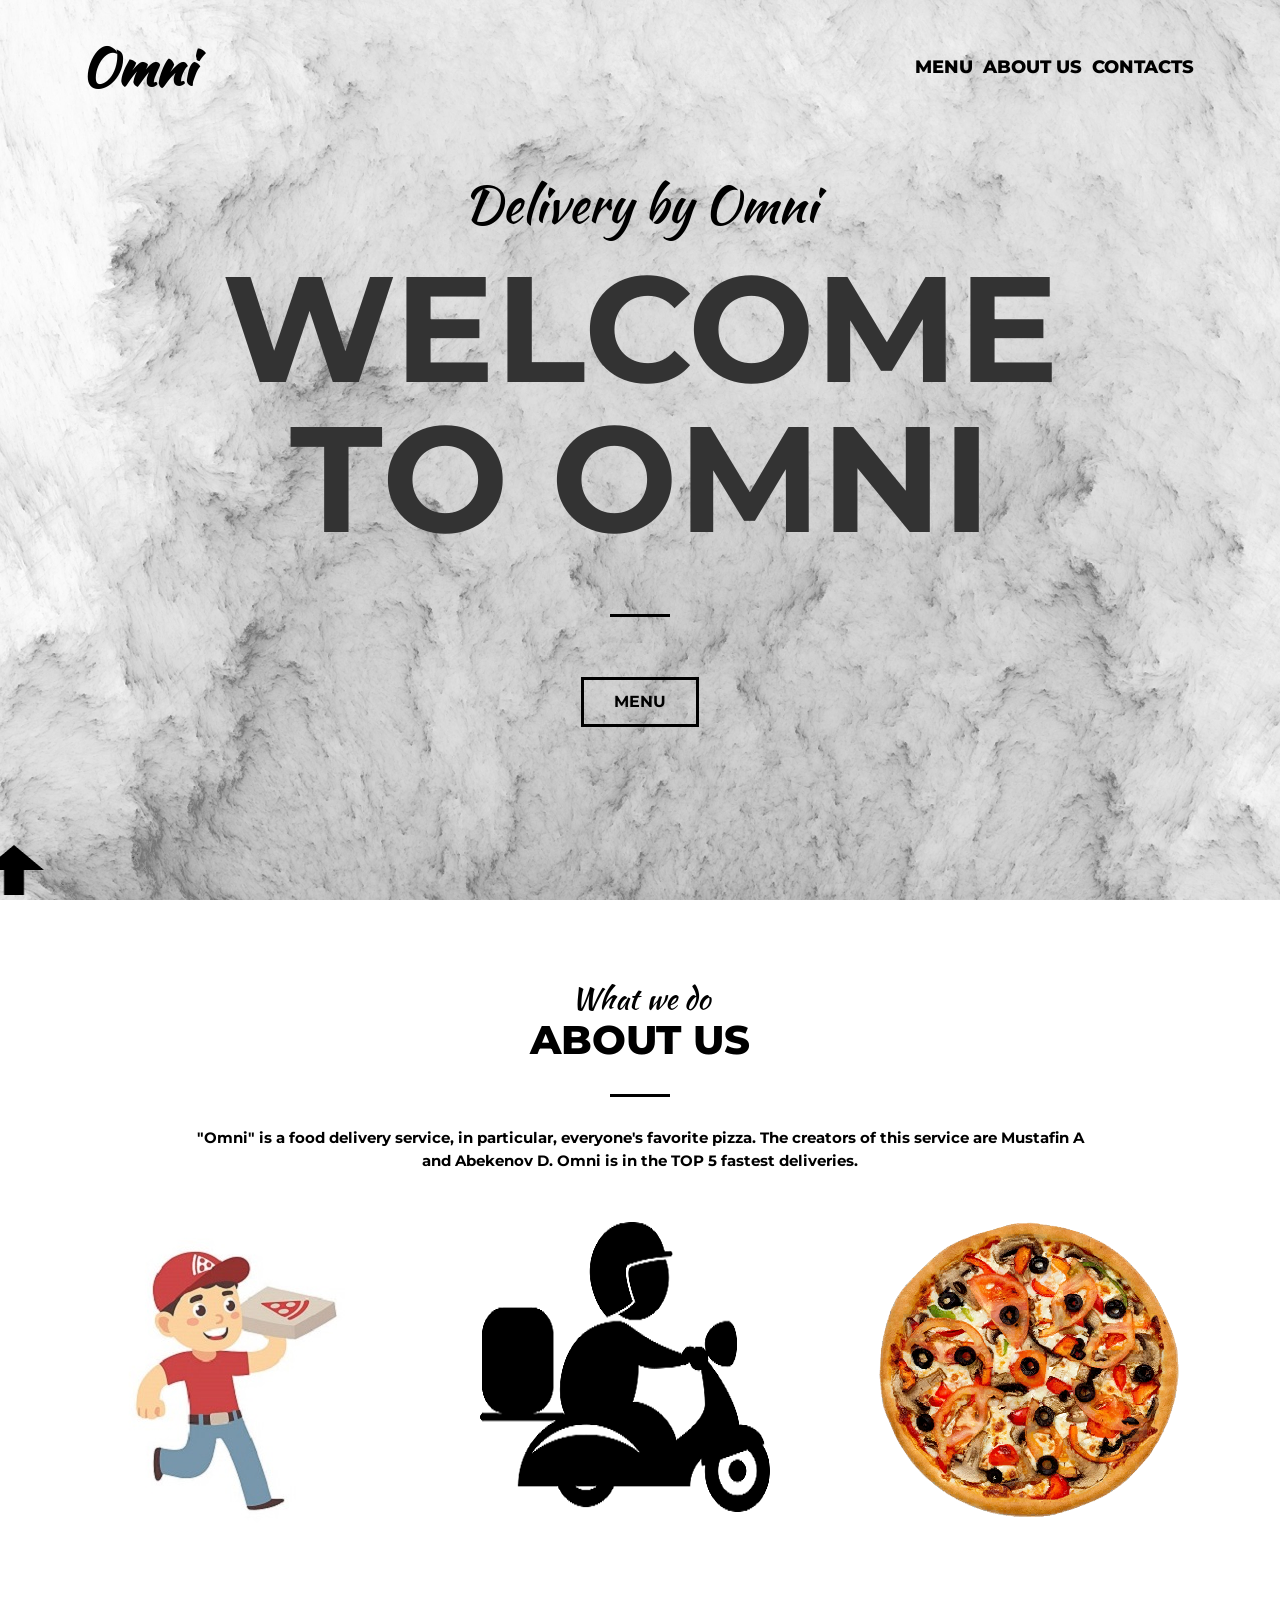
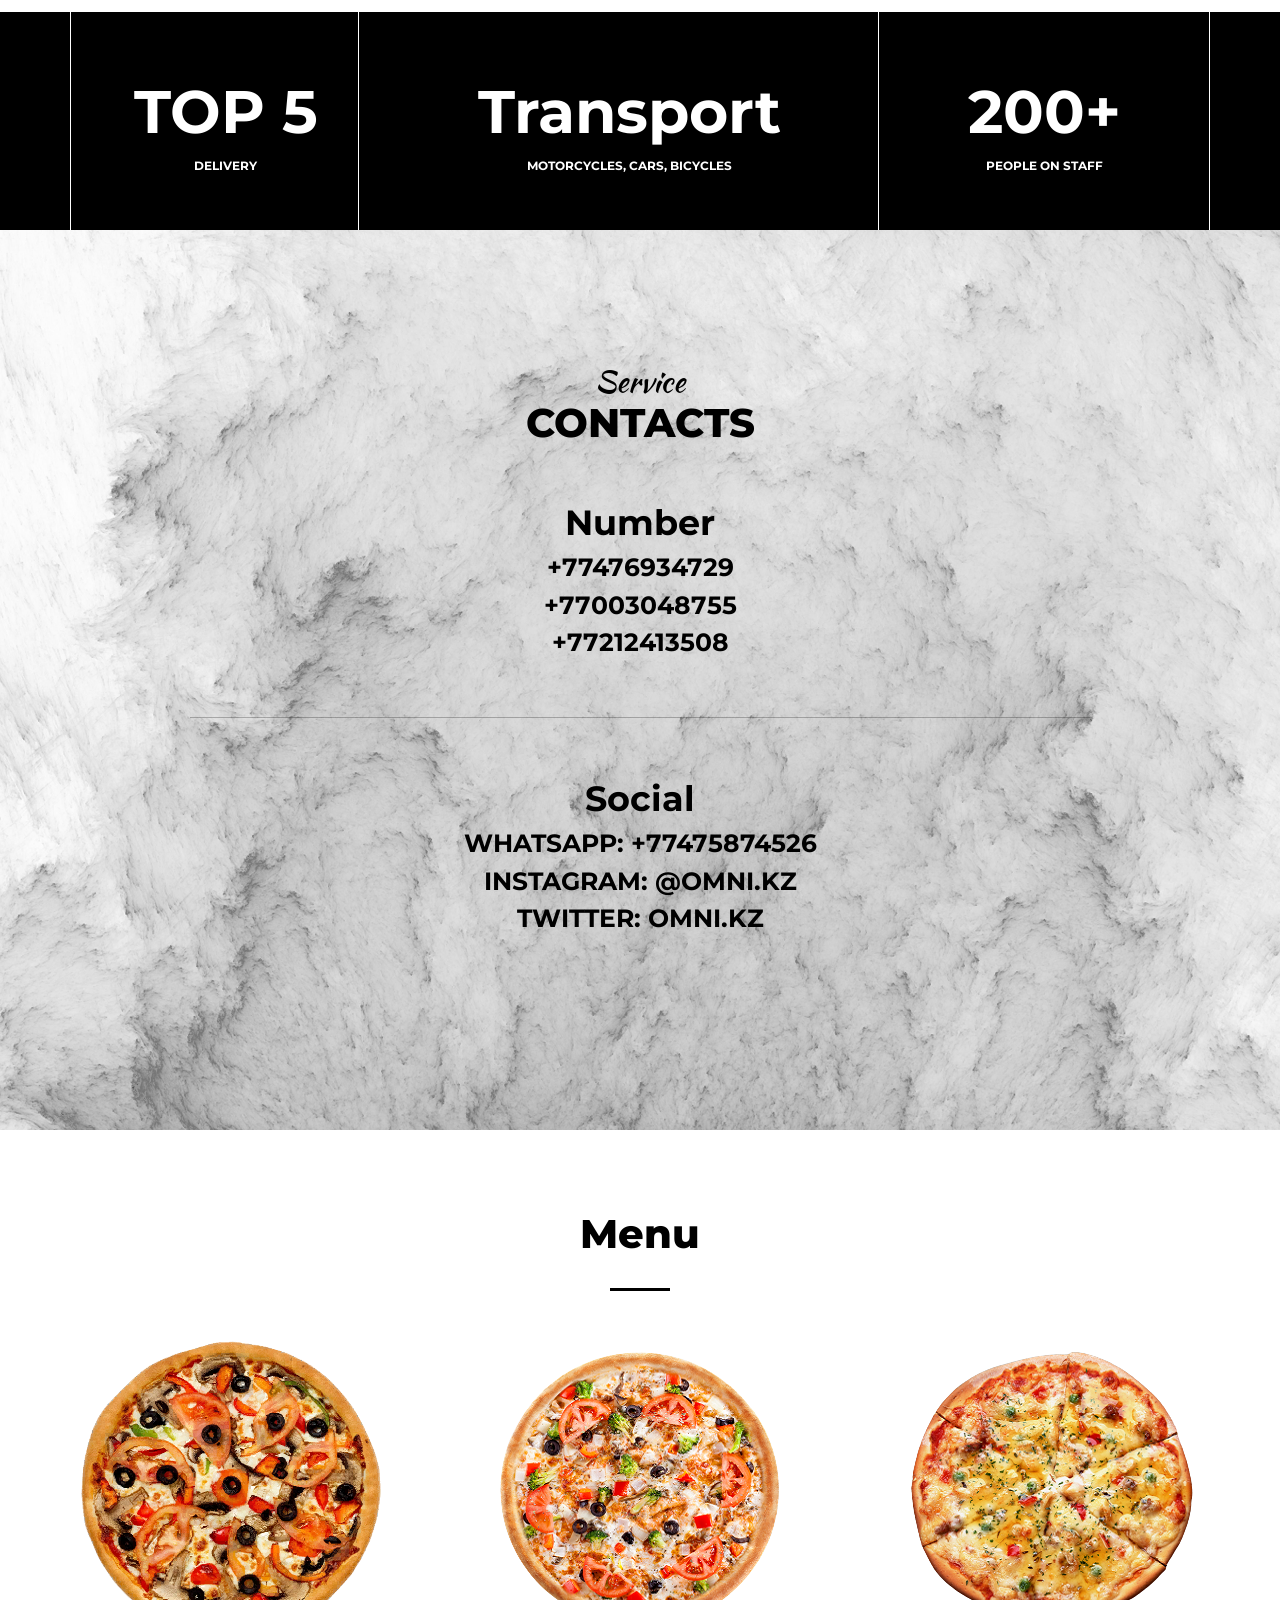
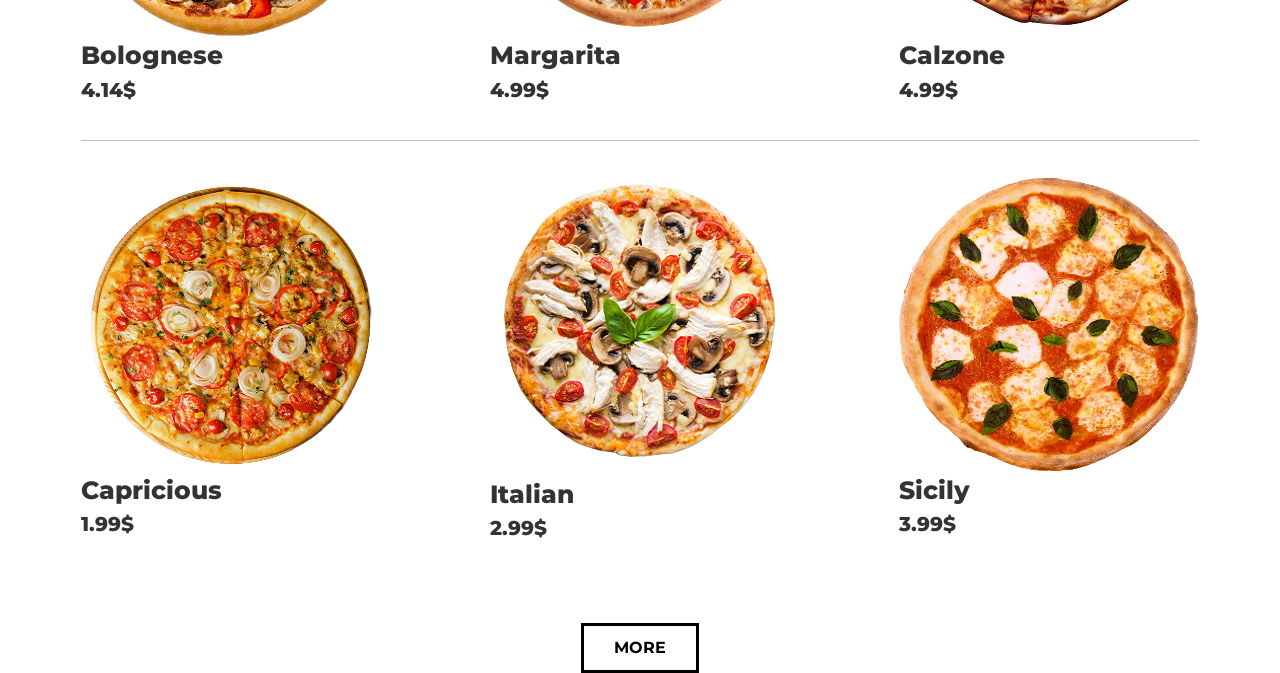
==== index.html @ 22f8f741 "Add files via upload" ====
<!DOCTYPE html>
<html lang="en">
<head>
    <title>Omni</title>
    <meta charset="UTF-8">
    <meta name="viewport" content="width=device-width, initial-scale=1">
    <link href="https://cdn.jsdelivr.net/npm/bootstrap@5.1.3/dist/css/bootstrap.min.css" rel="stylesheet" integrity="sha384-1BmE4kWBq78iYhFldvKuhfTAU6auU8tT94WrHftjDbrCEXSU1oBoqyl2QvZ6jIW3" crossorigin="anonymous">
    <link rel="stylesheet" href="fun/css/style.css">
    <link rel="stylesheet" href="scroll.scss">
    <link rel="preconnect" href="https://fonts.googleapis.com">
<link rel="preconnect" href="https://fonts.gstatic.com" crossorigin>
<link href="https://fonts.googleapis.com/css2?family=Kaushan+Script&family=Montserrat:wght@100&display=swap" rel="stylesheet">
    
</head>

<body>
    <header class="header position-absolute">
    <div class="container">
        <div class="header_inner d-flex justify-content-between align-items-center">
            <div class="header_logo">Omni</div>
        
        <nav class="nav text-uppercase" >
            <a class="nav_link text-decoration-none d-inline-block position-relative align-top" href="../web/page2/index.html">Menu</a>
            <a class="nav_link text-decoration-none d-inline-block position-relative align-top" href="#aboutus" >About Us</a>
            <a class="nav_link text-decoration-none d-inline-block position-relative align-top" href="#contacts" >Contacts</a>
            
            
            
        </nav>    
        </div>
        
    </div>
    
    </header>
    
    <div class="First d-flex flex-column justify-content-center text-center">
    <div class="container">
        <div class="First_inner text-align-center">
        <h2 class="First_subtitle">Delivery by Omni</h2> 
        <h1 class="First_title text-uppercase text-align-center lh-1">Welcome to Omni</h1>
            
        <a class="button align-top text-uppercase text-decoration-none d-inline-block fw-bold" href="../web/page2/index.html">MENU</a>
            
        
    
    </div>
    </div>
    </div>
     
    
    
    <section class="section">
        <div class="container">
        <div class="section_header text-center">
            <h3 id="aboutus" class="section_subtitle">What we do</h3>    
            <h2 class="section_title text-uppercase">About Us</h2>
            <div> 
            <p class="section_text fw-bold">"Omni" is a food delivery service, in particular, everyone's favorite pizza. The creators of this service are Mustafin A and Abekenov D. Omni is in the TOP 5 fastest deliveries.</p>
        </div>
        </div>
            
        <div class="pic row d-flex justify-content-between"> 
            <div class="pic_item ">
                <div class=" ">
                <img src="fun/image/2.jpg" alt="">
                </div>
            </div>
            <div class="pic_item">
                <div class="">
                <img src="fun/image/moto.png" alt="">
                </div>
            </div>
            <div class="pic_item">
                <div class="">
                <img src="fun/image/Bolognese.png" alt="">
                </div>
            </div>
            
        </div>    
        </div>
    </section>
    
    <div class="stat">
        <div class="container"> 
            <div class="st d-flex">
                <div class="st_item d-flex align-items-center row text-center ">
                    <div class="st_num">TOP 5</div>
                    <div class="st_text text-uppercase fw-bold">Delivery</div> 
                </div>
                <div class="st_item d-flex align-items-center row text-center">
                    <div class="st_num">Transport</div>
                    <div class="st_text text-uppercase fw-bold">Motorcycles, cars, bicycles</div>
                </div>
                <div class="st_item d-flex align-items-center row text-center">
                    <div class="st_num">200+</div>
                    <div class="st_text text-uppercase fw-bold">People on staff</div>
                </div>
            </div>
        </div>
    </div> 
    
    
    <div class="contacts d-flex align-items-center column">
        <div class="container">
            <div class="contacts_header text-center">
                <h5 id="contacts" class="contacts_subtitle">Service</h5>    
            <h4 class="contacts_title text-uppercase">Contacts </h4> 
                <div class="contacts_item">
                    <div class="contacts_num">Number</div>
                    <div class="contacts_text text-uppercase">
                        +77476934729<br/>
                        +77003048755<br/>
                        +77212413508
                    </div>
                </div>
                <hr class="line d-block">
                <div class="contacts_item">
                    <div class="contacts_num">Social</div>
                    <div class="contacts_text text-uppercase">
                        WhatsApp: +77475874526<br/>
                        Instagram: @omni.kz<br/>
                        Twitter: omni.kz
                    </div>
                </div>
                
            </div>
        </div>
    </div>
    
    <section class="section">
        <div class="container">
            <div class="section_header">
                <h6 id="menu" class="section_title text-center">Menu</h6>
            </div>
            
            <div class=" column d-flex justify-content-between">
                <div class=>
                    <img class="image" src="fun/image/Bolognese.png" alt="">
                    <div class="menu_title">Bolognese</div>
                    <div class="menu_price">4.14$</div>
                </div>
                <div class=>
                    <img class="image" src="fun/image/margarita.png" alt="">
                    <div class="menu_title">Margarita</div>
                    <div class="menu_price">4.99$</div>
                </div>
                <div class=>
                    <img class="image" src="fun/image/Calzone.png" alt="">
                    <div class="menu_title">Calzone</div>
                    <div class="menu_price">4.99$</div>
                </div>
            </div>
            
            <hr d-block>
            
            <div class=" column d-flex justify-content-between">
                <div class=>
                    <img class="image" src="fun/image/Capricious.png" alt="">
                    <div class="menu_title">Capricious</div>
                    <div class="menu_price">1.99$</div>
                </div>
                <div class=>
                    <img class="image" src="fun/image/Italian.png" alt="">
                    <div class="menu_title">Italian</div>
                    <div class="menu_price">2.99$</div>
                </div>
                <div class=>
                    <img class="image" src="fun/image/Sicily.png" alt="">
                    <div class="menu_title">Sicily</div>
                    <div class="menu_price">3.99$</div>
                </div>
            </div>
            
        </div>
    </section>
    
    <div class=" d-flex flex-column justify-content-center text-center">
    <div class="container">
        <div class="First_inner text-align-center">
        
            <p id="back-top">
        <a href="#top" > 
            <img src="strelka.png" height="50px" width="80px"> <span ></span>
                </a>
     </p>
            
            
                <a class="button text-center align-top text-uppercase text-decoration-none d-inline-block fw-bold" href="../web/page2/index.html">MORE</a>
            
    
    </div>
    </div>
    </div> 
    
    
    

<script src="https://cdn.jsdelivr.net/npm/@popperjs/core@2.10.2/dist/umd/popper.min.js" integrity="sha384-7+zCNj/IqJ95wo16oMtfsKbZ9ccEh31eOz1HGyDuCQ6wgnyJNSYdrPa03rtR1zdB" crossorigin="anonymous"></script>
<script src="https://cdn.jsdelivr.net/npm/bootstrap@5.1.3/dist/js/bootstrap.min.js" integrity="sha384-QJHtvGhmr9XOIpI6YVutG+2QOK9T+ZnN4kzFN1RtK3zEFEIsxhlmWl5/YESvpZ13" crossorigin="anonymous"></script> 
    
    <script type="text/jаvascript" src="http://ajax.googleapis.com/ajax/libs/jquery/1.6.2/jquery.min.js"></script> 

     <script>
        $(document).ready(function(){
            $("#back-top").hide();
            
            
            $(function () {
                $(window).scroll(function () {
                    if ($(this).scrollTop() > 100) {
                        $('#back-top').fadeIn();
                    } else {
                        $('#back-top').fadeOut();
                    }
                });
                
                $('#back-top a').click(function () {
                    $('body,html').animate({
                        scrollTop: 0
                    }, 800);
                    return false;
                });
            });
        });
        </script> 
    
    
    <script>
    
        textCode('h2', 1000, 100) 
        
function textCode(elements,time = 500, speed = 75){

    let code = "!@#$%^&**&^%$#!@#$%^";

 

    document.querySelectorAll(elements).forEach(elem => {
        
   
    let origText = elem.textContent;

    function randomText(){

        let letters = elem.textContent.split('')

        let codeText = []

        
        for (let i = 0; i < letters.length; i++) {
          
            codeText.push(code.charAt(Math.floor(Math.random()* code.length)))
            
        }

        elem.textContent = codeText.join('')

    }


    elem.addEventListener('mouseenter', e=>{

        let interval =  setInterval(() => {
            randomText()
        }, speed);

        setTimeout(() => {
            clearInterval(interval)
            elem.textContent = origText;
            elem.addEventListener('mouseout', e=>{
                clearInterval(interval)
                elem.textContent = origText;
        })
        }, time);



    })

});


}

    </script>
    
   
    
</body>
    </html>
---- fun/css/style.css ----
body,
html{
    margin: 0;
    font-family: 'Montserrat', sans-serif;
    font-size: 15px;
    color: #333;
    
    -webkit-background-size: cover;
    -moz-background-size: cover;
    -o-background-size: cover;
    background-size: cover;
}

*,
*:before
*:after{
    box-sizing: border-box
}

h1, h2, h3, h4, h5, h6{
    margin: 0;
}

hr{
    width: 100%;
    height: 1px;
    margin: 35px 0;
    
    border: 0;
    background-color: black;
}

.line{
    width: 100%;
    height: 1px;
    margin: 5px 0;
    
    border: 0;
    background-color: black;
}





/*First*/
.First{
    background: url(../image/fon.jpg);
    -webkit-background-size: cover;
    -moz-background-size: cover;
    -o-background-size: cover;
    background-size: cover;
    width: 100%;
    height: 100vh; 
    
} 

.First_inner{
    width: 100%;
    max-width: 900px;
    margin: 0 auto;
    
    
}

.First_title{
    font-size: 150px;
    font-weight: 700;
    
} 

.First_title:after{
    content: "";
    display: block;
    width: 60px;
    height: 3px;
    margin: 60px/*сверху*/ auto/*слево справо*/  /*снизу*/;
    
    background-color: black;
}



.First_subtitle{
    margin-bottom: 20px;
    font-size: 50px;
    font-family: 'Kaushan Script', cursive;
    color: black;
}





.button{
    
    padding: 10px/*верхниз*/ 30px/*левоправо*/;
    border: 3px solid black;
    color: black;
    font-size: 16px;
    font-weight: 800;
    transition: background 0.2s linear;
    
} 



.button:hover{
    background: black;
    color: white;
}




/*Header*/
.header{
    padding-top: 30px;
    width: 100%;
    
    top: 0;
    left: 0;
    right: 0;
    z-index: 1000;
} 


.header_logo{
    font-size: 50px;
    font-weight: 800; 
    color: black; 
    font-family: 'Kaushan Script', cursive; 
    
} 

/*Nav*/
.nav{
    font-size: 18px;
    
}
 

.nav_link{
    margin: 0 5px;
    color: black;
    
    transition: color 0.2s linear;
    font-weight: 800;
}

.nav_link:after{
    content: "";
    display: block;
    width: 100%;
    height: 3px;
    background-color: white;
    opacity: 0;
    
    position: absolute;
    top: 100%;
    left: 0;
    z-index: 1;
    
    transition: opacity 0.2s linear;
}

.nav_link:hover{
    color: white;
}

.nav_link:hover:after{
    opacity: 1;
} 

/*section*/

.section{
    padding: 80px 0;
} 

.section_header{
    width: 100%;
    max-width: 900px;
    margin: 0 auto 50px;
    
}

.section_subtitle{
    font-size: 30px;
    font-family: 'Kaushan Script', cursive; 
    color: black; 
} 


.section_title{
    font-size: 40px;
    color: black;
    font-weight: 800;
}

.section_title:after{
    content: "";
    display: block;
    width: 60px;
    height: 3px; 
    margin: 30px auto; 
    
    background-color: black; 
}

.section_text{
    font-size: 15px;
    color: black;
} 


/*Pic*/


.pic_item{
    width: 30%;
} 

/*stat*/
.stat{
    background-color: black; 
} 


.st_item{
    
    padding: 55px 25px;
    border-left: 1px solid white;
    color: white;
}

.st_item:last-child{
    border-right: 1px solid white;
} 

.st_num{
    font-size: 60px;
    font-weight: 700;
} 

.st_text{
    font-size: 12px;
} 

/*contacts*/
.contacts{
    
    width: 100%;
    height: 100vh; 
    background: url(../image/fon.jpg);
    -webkit-background-size: cover;
    -moz-background-size: cover;
    -o-background-size: cover;
    background-size: cover;
} 

.contacts_header{
    width: 100%;
    max-width: 900px;
    margin: 0 auto 40px;
    
} 

.contacts_subtitle{ 
    font-size: 30px;
    font-family: 'Kaushan Script', cursive; 
    color: black;
    padding-top: 30px;
} 

.contacts_title{
    font-size: 40px;
    color: black;
    font-weight: 800;
    
}



.contacts_num{
    font-size: 35px;
    font-weight: 700;
    color: black;
} 

.contacts_text{
    font-size: 25px; 
    font-weight: 700;
    color: black;
}

.contacts_item{
    padding: 50px 25px;
    
    color: white;
}



/*Menu*/

.menu_title{
    font-size: 25px;
    font-weight: 800;
} 

.menu_price{
    font-size: 20px;
    font-weight: 800;
}  


/*scroll*/
#back-top {
    position:fixed;
    bottom: 30px;
    margin-left: -230px;
    margin-bottom: -140px; 
    opacity: 1;
}
#back-top a {
    width: 108px;
    display: block;
    text-align: center;
    text-transform: uppercase;
    text-decoration: none;
    color: #bbb;
    
    -webkit-transition: 1s;
    -moz-transition: 1s;
    transition: 1s;
}

#back-top span {
    width: 108px;
    height: 108px;
    display: block;
    margin-bottom: 7px;
    background:  no-repeat center center;
    
    -webkit-border-radius: 15px;
    -moz-border-radius: 15px;
    border-radius: 15px;
    
    -webkit-transition: 1s;
    -moz-transition: 1s;
    transition: 1s;
}







@media screen and (max-width:1200px){
    .container{
        width:1140px;
    }
}

@media screen and (max-width:1199px){
    .container{
        width:960px;
    }
}

@media screen and (max-width:991px){
    .container{
        width:720px;
    } 
    .First_subtitle{
        margin-left: 135px;
        align-content: center; 
        font-size:32px ; 
        width:55%;
    }
    .First_title{
        font-size:100px ;
        width:auto;
    } 
    .nav{
        
        width: auto;
        margin: 0 0;
    } 
    .nav_link{
        font-size: 14px;   
    }
    
    .header_logo{
        font-size:40px;
        width: auto;
    }
    .pic img:nth-child(1){
        width: 80%;
        margin: 20px;;
    } 
    .st_item{
        padding: 10px;
} 
    
    .st_num{
        font-size: 25px;
        margin-right: 0 10px;
        padding-top: 5px;
        padding-bottom: 5px;
    } 
    .st_text{
        margin-right: 0 10px;
        font-size: 10px;    
    } 
    
    .contacts_subtitle{
        font-size: 24px;
    }
    
    .contacts_title{
        font-size: 28px;
    }
    
    .contacts_text{
        font-size: 20px;
    }
    
    .contacts_num{
        font-size: 27px;
    }
    .section_header{
        font-size: 28px;
    } 
    
    .section img:nth-child(1){
        width: 69%;
        margin: 20px;
    }
}

@media screen and (max-width:767px){
    .container{
        width:540px;
    } 
    .header_logo{
        font-size: 28px;
    }
    .nav_link{
        font-size: 14px;
        padding-top: 8px;
    }
    
    .First_subtitle{
        font-size: 30px;
        margin: 100px auto 0;
        text-align: center; 
        display: inline;
    }
    
    .First_title{
        font-size: 45px;
    }
    
    .First_title:after{
        margin-top: 50px;
        width:30px;
    } 
    
    .button{
        width:20%;
        padding-right: 77px;
    } 
    .pic img:nth-child(1){
        width: 90%;
        margin: 5px;
    } 
    
    .section_title{
        font-size: 27px;
        margin-top: 10px;
    }
    
    .section_subtitle{
        font-size: 24px;
        margin-bottom: auto;
    } 
    
    .st_num{
        font-size: 15px; 
        align-content: center;
    } 
    
    
    .st_text{
        font-size: 10px;   
        padding: 10px;
        align-content: center;
    } 
    
    
    .st_item{
        border-right: 1px  solid;
    }
    
    .section img:nth-child(1){
        width: 80%;
        margin-right: 15px;
    } 
    
    .menu_title{
        font-size: 20px;
    }
    
    .menu_price{
        font-size: 15px; 
    }
    
    .contacts_subtitle{
        margin-top: 10px;
    }
}

@media screen and (max-width:575px){
    .container{
        width:100%;
        padding: 0 15px;
    }
    
}
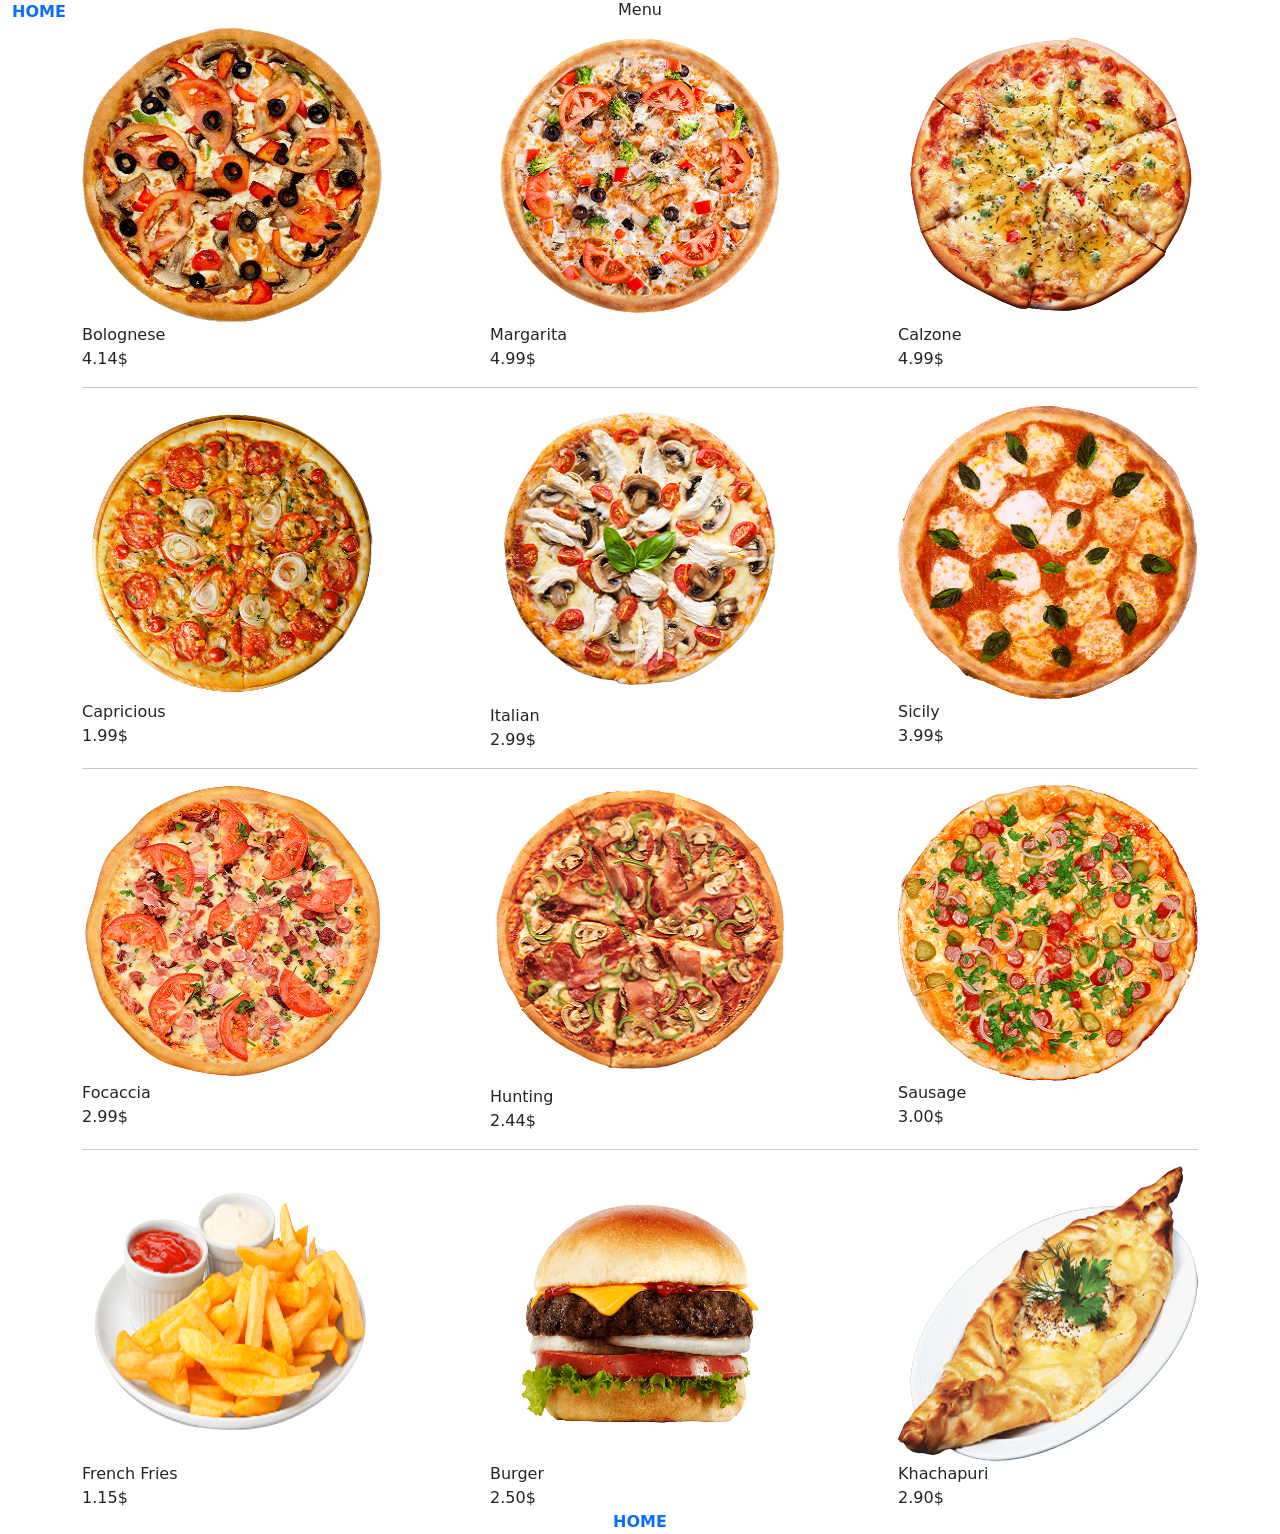
==== commit 2bfea0b3: "Add files via upload" ====
--- a/index.html
+++ b/index.html
@@ -1,30 +1,27 @@
 <!DOCTYPE html>
 <html lang="en">
 <head>
-    <title>Omni</title>
+    <title>OMNI: Menu</title>
     <meta charset="UTF-8">
     <meta name="viewport" content="width=device-width, initial-scale=1">
     <link href="https://cdn.jsdelivr.net/npm/bootstrap@5.1.3/dist/css/bootstrap.min.css" rel="stylesheet" integrity="sha384-1BmE4kWBq78iYhFldvKuhfTAU6auU8tT94WrHftjDbrCEXSU1oBoqyl2QvZ6jIW3" crossorigin="anonymous">
-    <link rel="stylesheet" href="fun/css/style.css">
-    <link rel="stylesheet" href="scroll.scss">
+    <link rel="stylesheet" href="util/css/style2.css">
     <link rel="preconnect" href="https://fonts.googleapis.com">
 <link rel="preconnect" href="https://fonts.gstatic.com" crossorigin>
 <link href="https://fonts.googleapis.com/css2?family=Kaushan+Script&family=Montserrat:wght@100&display=swap" rel="stylesheet">
     
+    
 </head>
 
 <body>
+    
     <header class="header position-absolute">
     <div class="container">
-        <div class="header_inner d-flex justify-content-between align-items-center">
-            <div class="header_logo">Omni</div>
+        <div class="header_inner d-flex align-items-center">
         
         <nav class="nav text-uppercase" >
-            <a class="nav_link text-decoration-none d-inline-block position-relative align-top" href="../web/page2/index.html">Menu</a>
-            <a class="nav_link text-decoration-none d-inline-block position-relative align-top" href="#aboutus" >About Us</a>
-            <a class="nav_link text-decoration-none d-inline-block position-relative align-top" href="#contacts" >Contacts</a>
-            
-            
+            <a class="nav_link fw-bold text-decoration-none d-inline-block position-relative align-top" href="../index.html">Home</a>
+        
             
         </nav>    
         </div>
@@ -33,119 +30,25 @@
     
     </header>
     
-    <div class="First d-flex flex-column justify-content-center text-center">
-    <div class="container">
-        <div class="First_inner text-align-center">
-        <h2 class="First_subtitle">Delivery by Omni</h2> 
-        <h1 class="First_title text-uppercase text-align-center lh-1">Welcome to Omni</h1>
-            
-        <a class="button align-top text-uppercase text-decoration-none d-inline-block fw-bold" href="../web/page2/index.html">MENU</a>
-            
-        
-    
-    </div>
-    </div>
-    </div>
-     
-    
-    
-    <section class="section">
-        <div class="container">
-        <div class="section_header text-center">
-            <h3 id="aboutus" class="section_subtitle">What we do</h3>    
-            <h2 class="section_title text-uppercase">About Us</h2>
-            <div> 
-            <p class="section_text fw-bold">"Omni" is a food delivery service, in particular, everyone's favorite pizza. The creators of this service are Mustafin A and Abekenov D. Omni is in the TOP 5 fastest deliveries.</p>
-        </div>
-        </div>
-            
-        <div class="pic row d-flex justify-content-between"> 
-            <div class="pic_item ">
-                <div class=" ">
-                <img src="fun/image/2.jpg" alt="">
-                </div>
-            </div>
-            <div class="pic_item">
-                <div class="">
-                <img src="fun/image/moto.png" alt="">
-                </div>
-            </div>
-            <div class="pic_item">
-                <div class="">
-                <img src="fun/image/Bolognese.png" alt="">
-                </div>
-            </div>
-            
-        </div>    
-        </div>
-    </section>
-    
-    <div class="stat">
-        <div class="container"> 
-            <div class="st d-flex">
-                <div class="st_item d-flex align-items-center row text-center ">
-                    <div class="st_num">TOP 5</div>
-                    <div class="st_text text-uppercase fw-bold">Delivery</div> 
-                </div>
-                <div class="st_item d-flex align-items-center row text-center">
-                    <div class="st_num">Transport</div>
-                    <div class="st_text text-uppercase fw-bold">Motorcycles, cars, bicycles</div>
-                </div>
-                <div class="st_item d-flex align-items-center row text-center">
-                    <div class="st_num">200+</div>
-                    <div class="st_text text-uppercase fw-bold">People on staff</div>
-                </div>
-            </div>
-        </div>
-    </div> 
-    
-    
-    <div class="contacts d-flex align-items-center column">
-        <div class="container">
-            <div class="contacts_header text-center">
-                <h5 id="contacts" class="contacts_subtitle">Service</h5>    
-            <h4 class="contacts_title text-uppercase">Contacts </h4> 
-                <div class="contacts_item">
-                    <div class="contacts_num">Number</div>
-                    <div class="contacts_text text-uppercase">
-                        +77476934729<br/>
-                        +77003048755<br/>
-                        +77212413508
-                    </div>
-                </div>
-                <hr class="line d-block">
-                <div class="contacts_item">
-                    <div class="contacts_num">Social</div>
-                    <div class="contacts_text text-uppercase">
-                        WhatsApp: +77475874526<br/>
-                        Instagram: @omni.kz<br/>
-                        Twitter: omni.kz
-                    </div>
-                </div>
-                
-            </div>
-        </div>
-    </div>
-    
     <section class="section">
         <div class="container">
             <div class="section_header">
-                <h6 id="menu" class="section_title text-center">Menu</h6>
+                <h6 id="menu2" class="section_title text-center">Menu</h6>
             </div>
             
-            <div class=" column d-flex justify-content-between">
-                <div class=>
-                    <img class="image" src="fun/image/Bolognese.png" alt="">
+            <div class="menu column d-flex justify-content-between">
+                <div class="menu_item">
+                    <img class="menu_img" src="../page2/util/image/Bolognese.png" alt="">
                     <div class="menu_title">Bolognese</div>
                     <div class="menu_price">4.14$</div>
-                </div>
-                <div class=>
-                    <img class="image" src="fun/image/margarita.png" alt="">
+                </div> 
+                <div class="menu_item">
+                    <img class="menu_img" src="../page2/util/image/margarita.png" alt="">
                     <div class="menu_title">Margarita</div>
                     <div class="menu_price">4.99$</div>
                 </div>
-                <div class=>
-                    <img class="image" src="fun/image/Calzone.png" alt="">
+                <div class="menu_item">
+                    <img class="menu_img" src="../page2/util/image/Calzone.png" alt="">
                     <div class="menu_title">Calzone</div>
                     <div class="menu_price">4.99$</div>
                 </div>
@@ -153,138 +56,84 @@
             
             <hr d-block>
             
-            <div class=" column d-flex justify-content-between">
-                <div class=>
-                    <img class="image" src="fun/image/Capricious.png" alt="">
+            <div class="menu column d-flex justify-content-between">
+                <div class="menu_item">
+                    <img class="menu_img" src="../page2/util/image/Capricious.png" alt="">
                     <div class="menu_title">Capricious</div>
                     <div class="menu_price">1.99$</div>
                 </div>
-                <div class=>
-                    <img class="image" src="fun/image/Italian.png" alt="">
+                <div class="menu_item">
+                    <img class="menu_img" src="../page2/util/image/Italian.png" alt="">
                     <div class="menu_title">Italian</div>
                     <div class="menu_price">2.99$</div>
                 </div>
-                <div class=>
-                    <img class="image" src="fun/image/Sicily.png" alt="">
+                <div class="menu_item">
+                    <img class="menu_img" src="../page2/util/image/Sicily.png" alt="">
                     <div class="menu_title">Sicily</div>
                     <div class="menu_price">3.99$</div>
                 </div>
             </div>
             
+            <hr d-block>
+            
+            <div class="menu column d-flex justify-content-between">
+                <div class="menu_item">
+                    <img class="menu_img" src="../page2/util/image/Focaccia.png" alt="">
+                    <div class="menu_title">Focaccia</div>
+                    <div class="menu_price">2.99$</div>
+                </div>
+                <div class="menu_item">
+                    <img class="menu_img" src="../page2/util/image/Hunting.png" alt="">
+                    <div class="menu_title">Hunting</div>
+                    <div class="menu_price">2.44$</div>
+                </div>
+                <div class="menu_item">
+                    <img class="menu_img" src="../page2/util/image/Sausage.png" alt="">
+                    <div class="menu_title">Sausage</div>
+                    <div class="menu_price">3.00$</div>
+                </div>
+            </div>
+            
+            
+            <hr d-block>
+            
+            <div class="menu column d-flex justify-content-between">
+                <div class="menu_item">
+                    <img class="menu_img" src="../page2/util/image/Fries.png" alt="">
+                    <div class="menu_title">French Fries</div>
+                    <div class="menu_price">1.15$</div>
+                </div>
+                <div class="menu_item">
+                    <img class="menu_img" src="../page2/util/image/Cheeseburger.png" alt="">
+                    <div class="menu_title">Burger</div>
+                    <div class="menu_price">2.50$</div>
+                </div>
+                <div class="menu_item">
+                    <img class="menu_img" src="../page2/util/image/Khachapuri.png" alt="">
+                    <div class="menu_title">Khachapuri</div>
+                    <div class="menu_price">2.90$</div>
+                </div>
+            </div>
+            
+            
+            
         </div>
     </section>
+    
     
     <div class=" d-flex flex-column justify-content-center text-center">
     <div class="container">
         <div class="First_inner text-align-center">
         
-            <p id="back-top">
-        <a href="#top" > 
-            <img src="strelka.png" height="50px" width="80px"> <span ></span>
-                </a>
-     </p>
             
-            
-                <a class="button text-center align-top text-uppercase text-decoration-none d-inline-block fw-bold" href="../web/page2/index.html">MORE</a>
-            
+        <a class="button text-center align-top text-uppercase text-decoration-none d-inline-block fw-bold" href="../index.html">HOME</a>
+        
     
     </div>
     </div>
-    </div> 
-    
-    
-    
+    </div>
 
 <script src="https://cdn.jsdelivr.net/npm/@popperjs/core@2.10.2/dist/umd/popper.min.js" integrity="sha384-7+zCNj/IqJ95wo16oMtfsKbZ9ccEh31eOz1HGyDuCQ6wgnyJNSYdrPa03rtR1zdB" crossorigin="anonymous"></script>
-<script src="https://cdn.jsdelivr.net/npm/bootstrap@5.1.3/dist/js/bootstrap.min.js" integrity="sha384-QJHtvGhmr9XOIpI6YVutG+2QOK9T+ZnN4kzFN1RtK3zEFEIsxhlmWl5/YESvpZ13" crossorigin="anonymous"></script> 
-    
-    <script type="text/jаvascript" src="http://ajax.googleapis.com/ajax/libs/jquery/1.6.2/jquery.min.js"></script> 
-
-     <script>
-        $(document).ready(function(){
-            $("#back-top").hide();
-            
-            
-            $(function () {
-                $(window).scroll(function () {
-                    if ($(this).scrollTop() > 100) {
-                        $('#back-top').fadeIn();
-                    } else {
-                        $('#back-top').fadeOut();
-                    }
-                });
-                
-                $('#back-top a').click(function () {
-                    $('body,html').animate({
-                        scrollTop: 0
-                    }, 800);
-                    return false;
-                });
-            });
-        });
-        </script> 
-    
-    
-    <script>
-    
-        textCode('h2', 1000, 100) 
-        
-function textCode(elements,time = 500, speed = 75){
-
-    let code = "!@#$%^&**&^%$#!@#$%^";
-
- 
-
-    document.querySelectorAll(elements).forEach(elem => {
-        
-   
-    let origText = elem.textContent;
-
-    function randomText(){
-
-        let letters = elem.textContent.split('')
-
-        let codeText = []
-
-        
-        for (let i = 0; i < letters.length; i++) {
-          
-            codeText.push(code.charAt(Math.floor(Math.random()* code.length)))
-            
-        }
-
-        elem.textContent = codeText.join('')
-
-    }
-
-
-    elem.addEventListener('mouseenter', e=>{
-
-        let interval =  setInterval(() => {
-            randomText()
-        }, speed);
-
-        setTimeout(() => {
-            clearInterval(interval)
-            elem.textContent = origText;
-            elem.addEventListener('mouseout', e=>{
-                clearInterval(interval)
-                elem.textContent = origText;
-        })
-        }, time);
-
-
-
-    })
-
-});
-
-
-}
-
-    </script>
-    
-   
-    
+<script src="https://cdn.jsdelivr.net/npm/bootstrap@5.1.3/dist/js/bootstrap.min.js" integrity="sha384-QJHtvGhmr9XOIpI6YVutG+2QOK9T+ZnN4kzFN1RtK3zEFEIsxhlmWl5/YESvpZ13" crossorigin="anonymous"></script>
 </body>
     </html>
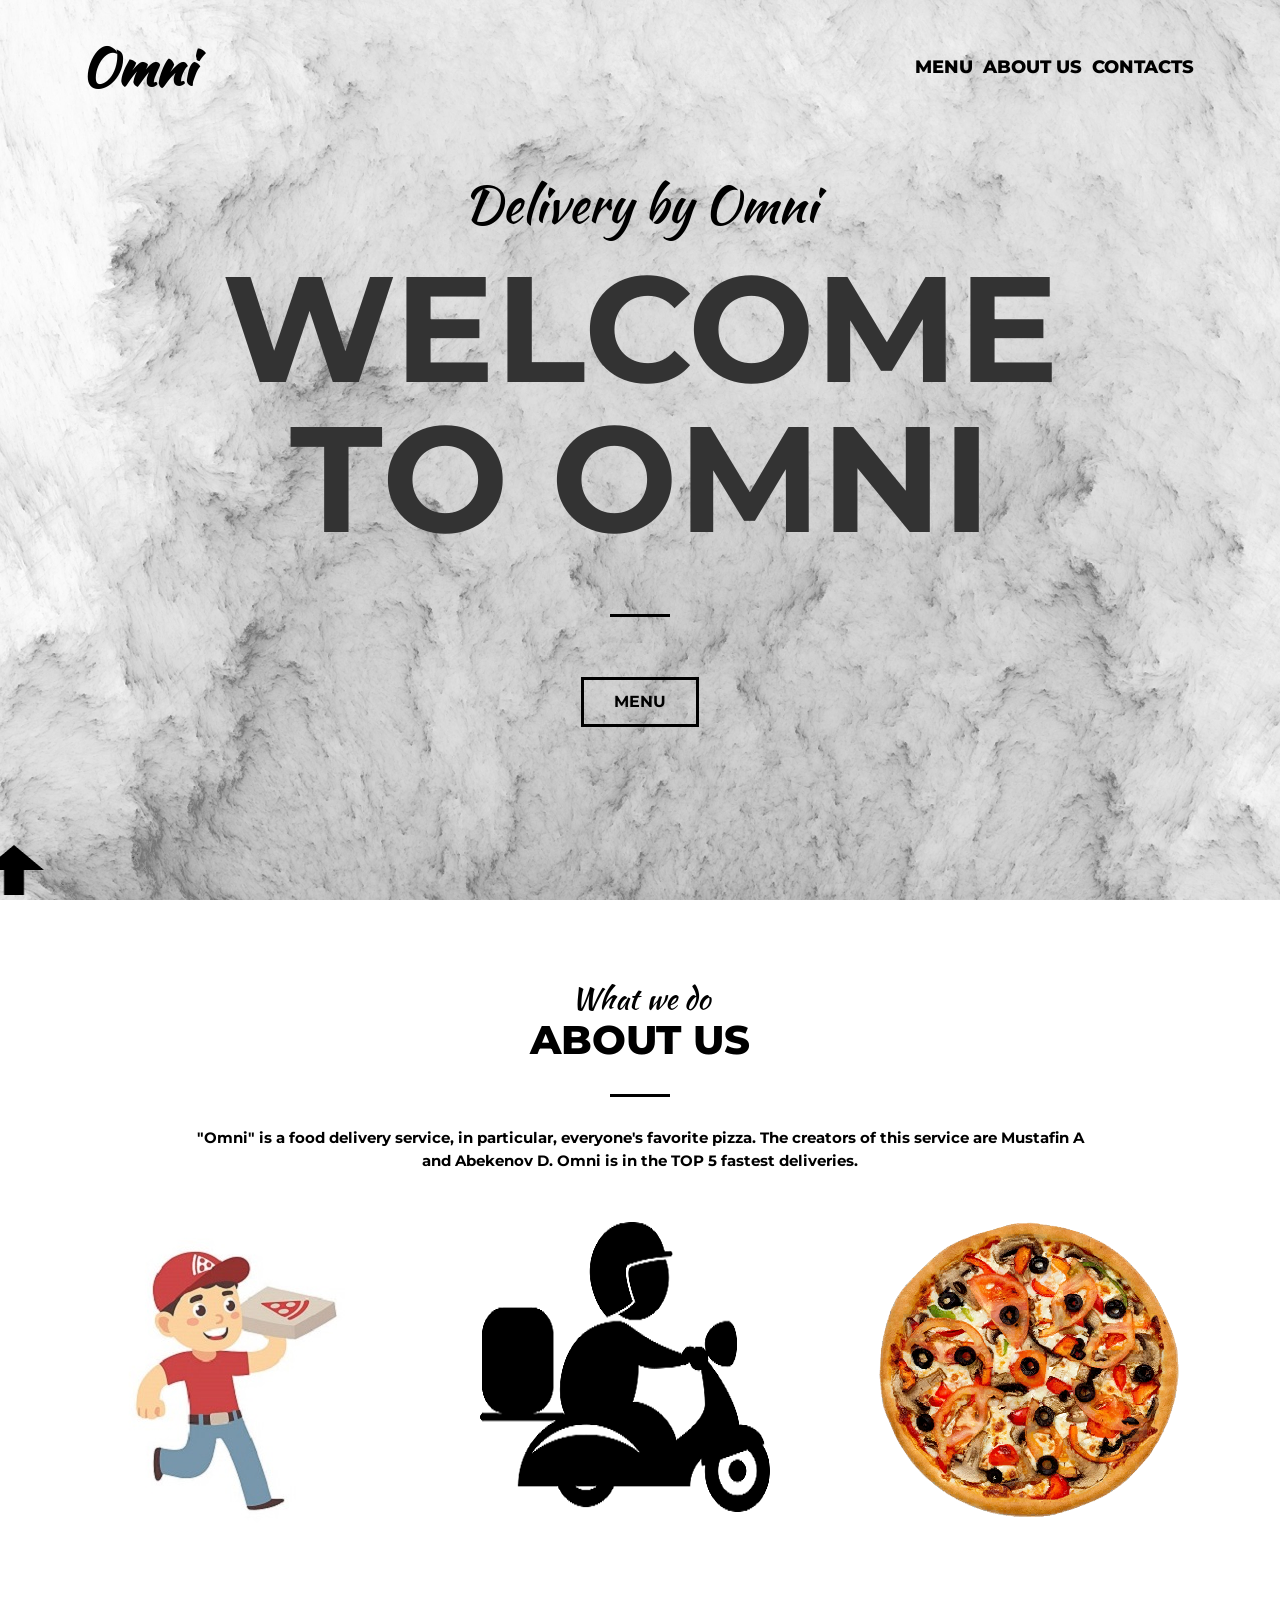
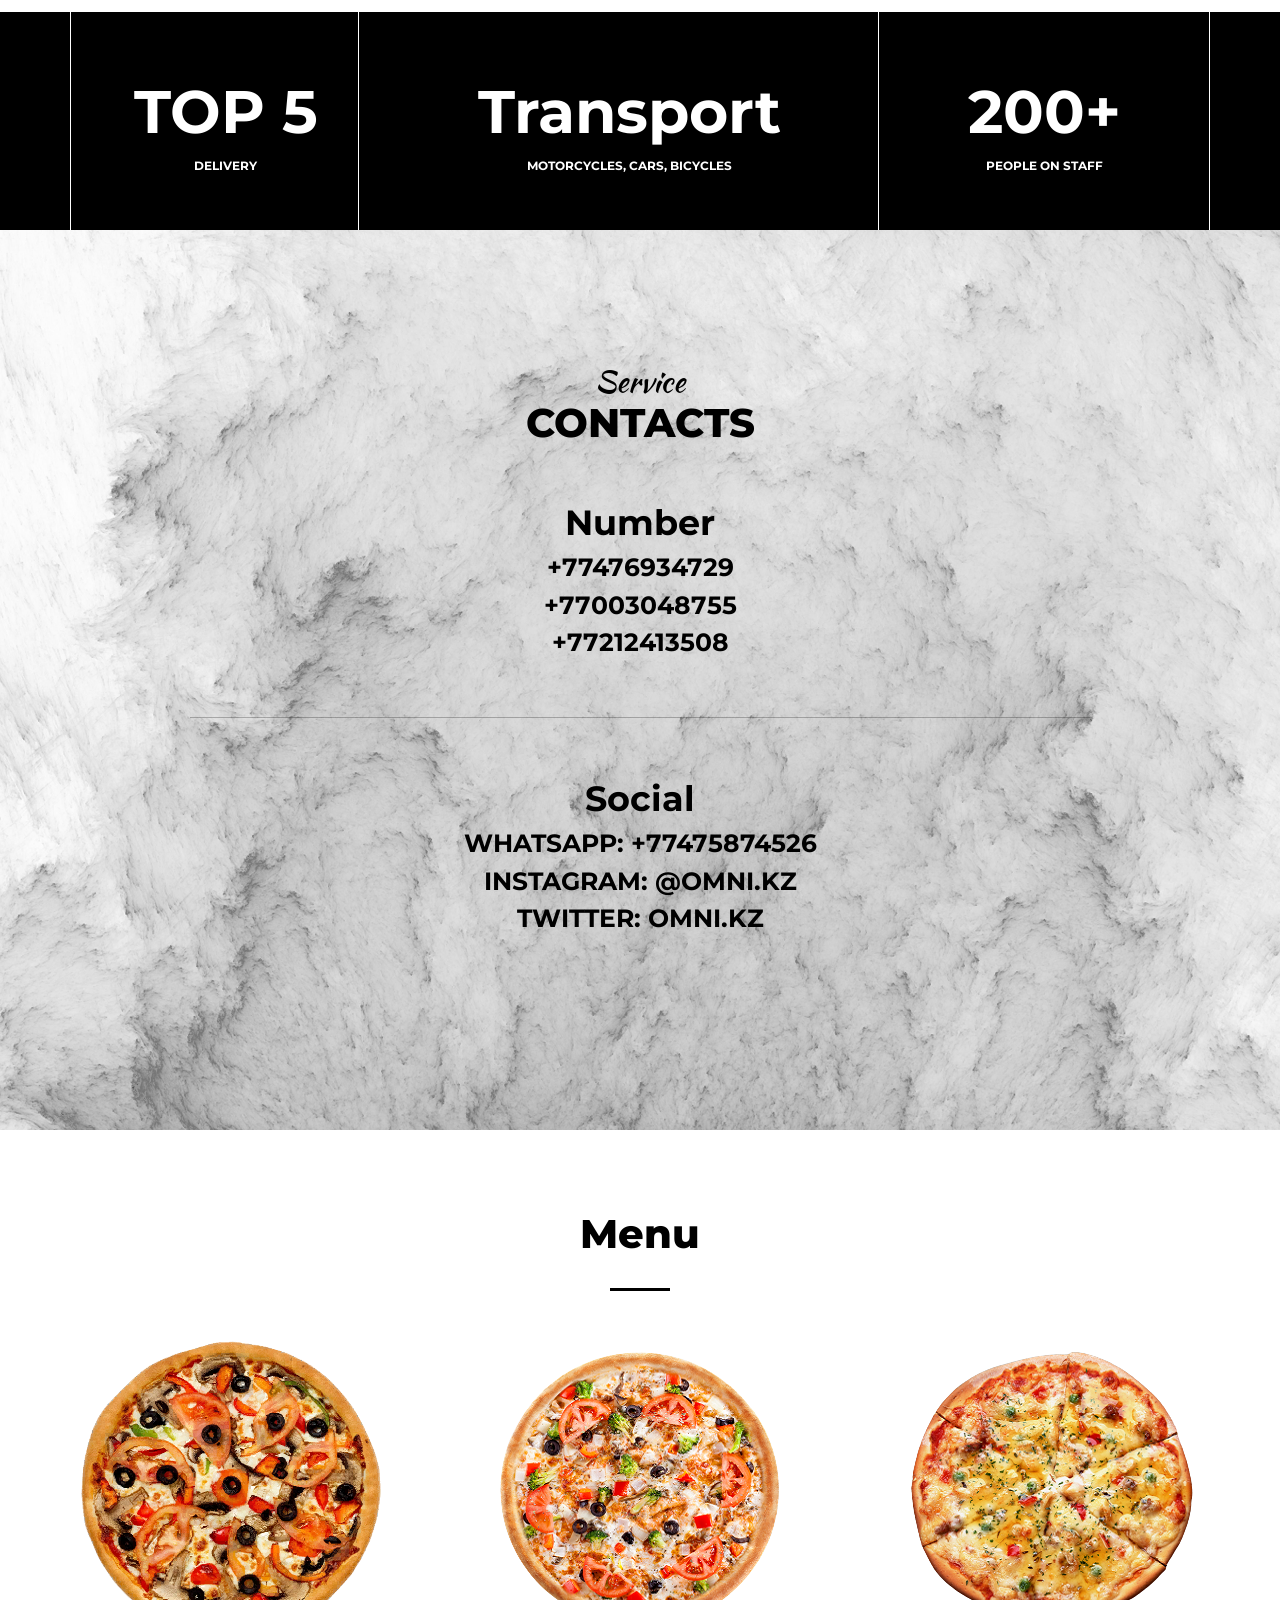
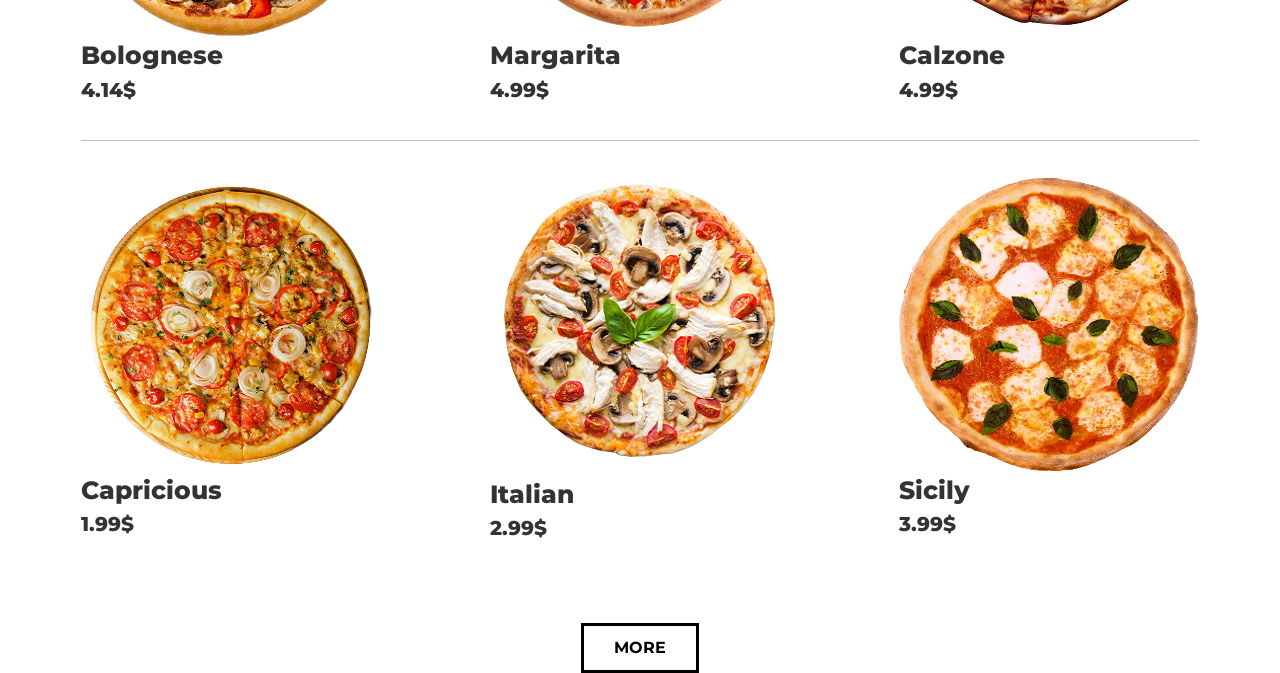
==== commit 864702f2: "Add files via upload" ====
--- a/index.html
+++ b/index.html
@@ -1,27 +1,30 @@
 <!DOCTYPE html>
 <html lang="en">
 <head>
-    <title>OMNI: Menu</title>
+    <title>Omni</title>
     <meta charset="UTF-8">
     <meta name="viewport" content="width=device-width, initial-scale=1">
     <link href="https://cdn.jsdelivr.net/npm/bootstrap@5.1.3/dist/css/bootstrap.min.css" rel="stylesheet" integrity="sha384-1BmE4kWBq78iYhFldvKuhfTAU6auU8tT94WrHftjDbrCEXSU1oBoqyl2QvZ6jIW3" crossorigin="anonymous">
-    <link rel="stylesheet" href="util/css/style2.css">
+    <link rel="stylesheet" href="fun/css/style.css">
+    <link rel="stylesheet" href="scroll.scss">
     <link rel="preconnect" href="https://fonts.googleapis.com">
 <link rel="preconnect" href="https://fonts.gstatic.com" crossorigin>
 <link href="https://fonts.googleapis.com/css2?family=Kaushan+Script&family=Montserrat:wght@100&display=swap" rel="stylesheet">
     
-    
 </head>
 
 <body>
-    
     <header class="header position-absolute">
     <div class="container">
-        <div class="header_inner d-flex align-items-center">
+        <div class="header_inner d-flex justify-content-between align-items-center">
+            <div class="header_logo">Omni</div>
         
         <nav class="nav text-uppercase" >
-            <a class="nav_link fw-bold text-decoration-none d-inline-block position-relative align-top" href="../index.html">Home</a>
-        
+            <a class="nav_link text-decoration-none d-inline-block position-relative align-top" href="../web/page2/index.html">Menu</a>
+            <a class="nav_link text-decoration-none d-inline-block position-relative align-top" href="#aboutus" >About Us</a>
+            <a class="nav_link text-decoration-none d-inline-block position-relative align-top" href="#contacts" >Contacts</a>
+            
+            
             
         </nav>    
         </div>
@@ -29,26 +32,120 @@
     </div>
     
     </header>
+    
+    <div class="First d-flex flex-column justify-content-center text-center">
+    <div class="container">
+        <div class="First_inner text-align-center">
+        <h2 class="First_subtitle">Delivery by Omni</h2> 
+        <h1 class="First_title text-uppercase text-align-center lh-1">Welcome to Omni</h1>
+            
+        <a class="button align-top text-uppercase text-decoration-none d-inline-block fw-bold" href="../web/page2/index.html">MENU</a>
+            
+        
+    
+    </div>
+    </div>
+    </div>
+     
+    
+    
+    <section class="section">
+        <div class="container">
+        <div class="section_header text-center">
+            <h3 id="aboutus" class="section_subtitle">What we do</h3>    
+            <h2 class="section_title text-uppercase">About Us</h2>
+            <div> 
+            <p class="section_text fw-bold">"Omni" is a food delivery service, in particular, everyone's favorite pizza. The creators of this service are Mustafin A and Abekenov D. Omni is in the TOP 5 fastest deliveries.</p>
+        </div>
+        </div>
+            
+        <div class="pic row d-flex justify-content-between"> 
+            <div class="pic_item ">
+                <div class=" ">
+                <img src="fun/image/2.jpg" alt="">
+                </div>
+            </div>
+            <div class="pic_item">
+                <div class="">
+                <img src="fun/image/moto.png" alt="">
+                </div>
+            </div>
+            <div class="pic_item">
+                <div class="">
+                <img src="fun/image/Bolognese.png" alt="">
+                </div>
+            </div>
+            
+        </div>    
+        </div>
+    </section>
+    
+    <div class="stat">
+        <div class="container"> 
+            <div class="st d-flex">
+                <div class="st_item d-flex align-items-center row text-center ">
+                    <div class="st_num">TOP 5</div>
+                    <div class="st_text text-uppercase fw-bold">Delivery</div> 
+                </div>
+                <div class="st_item d-flex align-items-center row text-center">
+                    <div class="st_num">Transport</div>
+                    <div class="st_text text-uppercase fw-bold">Motorcycles, cars, bicycles</div>
+                </div>
+                <div class="st_item d-flex align-items-center row text-center">
+                    <div class="st_num">200+</div>
+                    <div class="st_text text-uppercase fw-bold">People on staff</div>
+                </div>
+            </div>
+        </div>
+    </div> 
+    
+    
+    <div class="contacts d-flex align-items-center column">
+        <div class="container">
+            <div class="contacts_header text-center">
+                <h5 id="contacts" class="contacts_subtitle">Service</h5>    
+            <h4 class="contacts_title text-uppercase">Contacts </h4> 
+                <div class="contacts_item">
+                    <div class="contacts_num">Number</div>
+                    <div class="contacts_text text-uppercase">
+                        +77476934729<br/>
+                        +77003048755<br/>
+                        +77212413508
+                    </div>
+                </div>
+                <hr class="line d-block">
+                <div class="contacts_item">
+                    <div class="contacts_num">Social</div>
+                    <div class="contacts_text text-uppercase">
+                        WhatsApp: +77475874526<br/>
+                        Instagram: @omni.kz<br/>
+                        Twitter: omni.kz
+                    </div>
+                </div>
+                
+            </div>
+        </div>
+    </div>
     
     <section class="section">
         <div class="container">
             <div class="section_header">
-                <h6 id="menu2" class="section_title text-center">Menu</h6>
-            </div>
-            
-            <div class="menu column d-flex justify-content-between">
-                <div class="menu_item">
-                    <img class="menu_img" src="../page2/util/image/Bolognese.png" alt="">
+                <h6 id="menu" class="section_title text-center">Menu</h6>
+            </div>
+            
+            <div class=" column d-flex justify-content-between">
+                <div class=>
+                    <img class="image" src="fun/image/Bolognese.png" alt="">
                     <div class="menu_title">Bolognese</div>
                     <div class="menu_price">4.14$</div>
-                </div> 
-                <div class="menu_item">
-                    <img class="menu_img" src="../page2/util/image/margarita.png" alt="">
+                </div>
+                <div class=>
+                    <img class="image" src="fun/image/margarita.png" alt="">
                     <div class="menu_title">Margarita</div>
                     <div class="menu_price">4.99$</div>
                 </div>
-                <div class="menu_item">
-                    <img class="menu_img" src="../page2/util/image/Calzone.png" alt="">
+                <div class=>
+                    <img class="image" src="fun/image/Calzone.png" alt="">
                     <div class="menu_title">Calzone</div>
                     <div class="menu_price">4.99$</div>
                 </div>
@@ -56,84 +153,138 @@
             
             <hr d-block>
             
-            <div class="menu column d-flex justify-content-between">
-                <div class="menu_item">
-                    <img class="menu_img" src="../page2/util/image/Capricious.png" alt="">
+            <div class=" column d-flex justify-content-between">
+                <div class=>
+                    <img class="image" src="fun/image/Capricious.png" alt="">
                     <div class="menu_title">Capricious</div>
                     <div class="menu_price">1.99$</div>
                 </div>
-                <div class="menu_item">
-                    <img class="menu_img" src="../page2/util/image/Italian.png" alt="">
+                <div class=>
+                    <img class="image" src="fun/image/Italian.png" alt="">
                     <div class="menu_title">Italian</div>
                     <div class="menu_price">2.99$</div>
                 </div>
-                <div class="menu_item">
-                    <img class="menu_img" src="../page2/util/image/Sicily.png" alt="">
+                <div class=>
+                    <img class="image" src="fun/image/Sicily.png" alt="">
                     <div class="menu_title">Sicily</div>
                     <div class="menu_price">3.99$</div>
                 </div>
             </div>
             
-            <hr d-block>
-            
-            <div class="menu column d-flex justify-content-between">
-                <div class="menu_item">
-                    <img class="menu_img" src="../page2/util/image/Focaccia.png" alt="">
-                    <div class="menu_title">Focaccia</div>
-                    <div class="menu_price">2.99$</div>
-                </div>
-                <div class="menu_item">
-                    <img class="menu_img" src="../page2/util/image/Hunting.png" alt="">
-                    <div class="menu_title">Hunting</div>
-                    <div class="menu_price">2.44$</div>
-                </div>
-                <div class="menu_item">
-                    <img class="menu_img" src="../page2/util/image/Sausage.png" alt="">
-                    <div class="menu_title">Sausage</div>
-                    <div class="menu_price">3.00$</div>
-                </div>
-            </div>
-            
-            
-            <hr d-block>
-            
-            <div class="menu column d-flex justify-content-between">
-                <div class="menu_item">
-                    <img class="menu_img" src="../page2/util/image/Fries.png" alt="">
-                    <div class="menu_title">French Fries</div>
-                    <div class="menu_price">1.15$</div>
-                </div>
-                <div class="menu_item">
-                    <img class="menu_img" src="../page2/util/image/Cheeseburger.png" alt="">
-                    <div class="menu_title">Burger</div>
-                    <div class="menu_price">2.50$</div>
-                </div>
-                <div class="menu_item">
-                    <img class="menu_img" src="../page2/util/image/Khachapuri.png" alt="">
-                    <div class="menu_title">Khachapuri</div>
-                    <div class="menu_price">2.90$</div>
-                </div>
-            </div>
-            
-            
-            
         </div>
     </section>
-    
     
     <div class=" d-flex flex-column justify-content-center text-center">
     <div class="container">
         <div class="First_inner text-align-center">
         
-            
-        <a class="button text-center align-top text-uppercase text-decoration-none d-inline-block fw-bold" href="../index.html">HOME</a>
-        
-    
-    </div>
-    </div>
-    </div>
+            <p id="back-top">
+        <a href="#top" > 
+            <img src="strelka.png" height="50px" width="80px"> <span ></span>
+                </a>
+     </p>
+            
+            
+                <a class="button text-center align-top text-uppercase text-decoration-none d-inline-block fw-bold" href="../web/page2/index.html">MORE</a>
+            
+    
+    </div>
+    </div>
+    </div> 
+    
+    
+    
 
 <script src="https://cdn.jsdelivr.net/npm/@popperjs/core@2.10.2/dist/umd/popper.min.js" integrity="sha384-7+zCNj/IqJ95wo16oMtfsKbZ9ccEh31eOz1HGyDuCQ6wgnyJNSYdrPa03rtR1zdB" crossorigin="anonymous"></script>
-<script src="https://cdn.jsdelivr.net/npm/bootstrap@5.1.3/dist/js/bootstrap.min.js" integrity="sha384-QJHtvGhmr9XOIpI6YVutG+2QOK9T+ZnN4kzFN1RtK3zEFEIsxhlmWl5/YESvpZ13" crossorigin="anonymous"></script>
+<script src="https://cdn.jsdelivr.net/npm/bootstrap@5.1.3/dist/js/bootstrap.min.js" integrity="sha384-QJHtvGhmr9XOIpI6YVutG+2QOK9T+ZnN4kzFN1RtK3zEFEIsxhlmWl5/YESvpZ13" crossorigin="anonymous"></script> 
+    
+    <script type="text/jаvascript" src="http://ajax.googleapis.com/ajax/libs/jquery/1.6.2/jquery.min.js"></script> 
+
+     <script>
+        $(document).ready(function(){
+            $("#back-top").hide();
+            
+            
+            $(function () {
+                $(window).scroll(function () {
+                    if ($(this).scrollTop() > 100) {
+                        $('#back-top').fadeIn();
+                    } else {
+                        $('#back-top').fadeOut();
+                    }
+                });
+                
+                $('#back-top a').click(function () {
+                    $('body,html').animate({
+                        scrollTop: 0
+                    }, 800);
+                    return false;
+                });
+            });
+        });
+        </script> 
+    
+    
+    <script>
+    
+        textCode('h2', 1000, 100) 
+        
+function textCode(elements,time = 500, speed = 75){
+
+    let code = "!@#$%^&**&^%$#!@#$%^";
+
+ 
+
+    document.querySelectorAll(elements).forEach(elem => {
+        
+   
+    let origText = elem.textContent;
+
+    function randomText(){
+
+        let letters = elem.textContent.split('')
+
+        let codeText = []
+
+        
+        for (let i = 0; i < letters.length; i++) {
+          
+            codeText.push(code.charAt(Math.floor(Math.random()* code.length)))
+            
+        }
+
+        elem.textContent = codeText.join('')
+
+    }
+
+
+    elem.addEventListener('mouseenter', e=>{
+
+        let interval =  setInterval(() => {
+            randomText()
+        }, speed);
+
+        setTimeout(() => {
+            clearInterval(interval)
+            elem.textContent = origText;
+            elem.addEventListener('mouseout', e=>{
+                clearInterval(interval)
+                elem.textContent = origText;
+        })
+        }, time);
+
+
+
+    })
+
+});
+
+
+}
+
+    </script>
+    
+   
+    
 </body>
     </html>
--- a/fun/css/style.css
+++ b/fun/css/style.css
@@ -0,0 +1,547 @@
+body,
+html{
+    margin: 0;
+    font-family: 'Montserrat', sans-serif;
+    font-size: 15px;
+    color: #333;
+    
+    -webkit-background-size: cover;
+    -moz-background-size: cover;
+    -o-background-size: cover;
+    background-size: cover;
+}
+
+*,
+*:before
+*:after{
+    box-sizing: border-box
+}
+
+h1, h2, h3, h4, h5, h6{
+    margin: 0;
+}
+
+hr{
+    width: 100%;
+    height: 1px;
+    margin: 35px 0;
+    
+    border: 0;
+    background-color: black;
+}
+
+.line{
+    width: 100%;
+    height: 1px;
+    margin: 5px 0;
+    
+    border: 0;
+    background-color: black;
+}
+
+
+
+
+
+/*First*/
+.First{
+    background: url(../image/fon.jpg);
+    -webkit-background-size: cover;
+    -moz-background-size: cover;
+    -o-background-size: cover;
+    background-size: cover;
+    width: 100%;
+    height: 100vh; 
+    
+} 
+
+.First_inner{
+    width: 100%;
+    max-width: 900px;
+    margin: 0 auto;
+    
+    
+}
+
+.First_title{
+    font-size: 150px;
+    font-weight: 700;
+    
+} 
+
+.First_title:after{
+    content: "";
+    display: block;
+    width: 60px;
+    height: 3px;
+    margin: 60px/*сверху*/ auto/*слево справо*/  /*снизу*/;
+    
+    background-color: black;
+}
+
+
+
+.First_subtitle{
+    margin-bottom: 20px;
+    font-size: 50px;
+    font-family: 'Kaushan Script', cursive;
+    color: black;
+}
+
+
+
+
+
+.button{
+    
+    padding: 10px/*верхниз*/ 30px/*левоправо*/;
+    border: 3px solid black;
+    color: black;
+    font-size: 16px;
+    font-weight: 800;
+    transition: background 0.2s linear;
+    
+} 
+
+
+
+.button:hover{
+    background: black;
+    color: white;
+}
+
+
+
+
+/*Header*/
+.header{
+    padding-top: 30px;
+    width: 100%;
+    
+    top: 0;
+    left: 0;
+    right: 0;
+    z-index: 1000;
+} 
+
+
+.header_logo{
+    font-size: 50px;
+    font-weight: 800; 
+    color: black; 
+    font-family: 'Kaushan Script', cursive; 
+    
+} 
+
+/*Nav*/
+.nav{
+    font-size: 18px;
+    
+}
+ 
+
+.nav_link{
+    margin: 0 5px;
+    color: black;
+    
+    transition: color 0.2s linear;
+    font-weight: 800;
+}
+
+.nav_link:after{
+    content: "";
+    display: block;
+    width: 100%;
+    height: 3px;
+    background-color: white;
+    opacity: 0;
+    
+    position: absolute;
+    top: 100%;
+    left: 0;
+    z-index: 1;
+    
+    transition: opacity 0.2s linear;
+}
+
+.nav_link:hover{
+    color: white;
+}
+
+.nav_link:hover:after{
+    opacity: 1;
+} 
+
+/*section*/
+
+.section{
+    padding: 80px 0;
+} 
+
+.section_header{
+    width: 100%;
+    max-width: 900px;
+    margin: 0 auto 50px;
+    
+}
+
+.section_subtitle{
+    font-size: 30px;
+    font-family: 'Kaushan Script', cursive; 
+    color: black; 
+} 
+
+
+.section_title{
+    font-size: 40px;
+    color: black;
+    font-weight: 800;
+}
+
+.section_title:after{
+    content: "";
+    display: block;
+    width: 60px;
+    height: 3px; 
+    margin: 30px auto; 
+    
+    background-color: black; 
+}
+
+.section_text{
+    font-size: 15px;
+    color: black;
+} 
+
+
+/*Pic*/
+
+
+.pic_item{
+    width: 30%;
+} 
+
+/*stat*/
+.stat{
+    background-color: black; 
+} 
+
+
+.st_item{
+    
+    padding: 55px 25px;
+    border-left: 1px solid white;
+    color: white;
+}
+
+.st_item:last-child{
+    border-right: 1px solid white;
+} 
+
+.st_num{
+    font-size: 60px;
+    font-weight: 700;
+} 
+
+.st_text{
+    font-size: 12px;
+} 
+
+/*contacts*/
+.contacts{
+    
+    width: 100%;
+    height: 100vh; 
+    background: url(../image/fon.jpg);
+    -webkit-background-size: cover;
+    -moz-background-size: cover;
+    -o-background-size: cover;
+    background-size: cover;
+} 
+
+.contacts_header{
+    width: 100%;
+    max-width: 900px;
+    margin: 0 auto 40px;
+    
+} 
+
+.contacts_subtitle{ 
+    font-size: 30px;
+    font-family: 'Kaushan Script', cursive; 
+    color: black;
+    padding-top: 30px;
+} 
+
+.contacts_title{
+    font-size: 40px;
+    color: black;
+    font-weight: 800;
+    
+}
+
+
+
+.contacts_num{
+    font-size: 35px;
+    font-weight: 700;
+    color: black;
+} 
+
+.contacts_text{
+    font-size: 25px; 
+    font-weight: 700;
+    color: black;
+}
+
+.contacts_item{
+    padding: 50px 25px;
+    
+    color: white;
+}
+
+
+
+/*Menu*/
+
+.menu_title{
+    font-size: 25px;
+    font-weight: 800;
+} 
+
+.menu_price{
+    font-size: 20px;
+    font-weight: 800;
+}  
+
+
+/*scroll*/
+#back-top {
+    position:fixed;
+    bottom: 30px;
+    margin-left: -230px;
+    margin-bottom: -140px; 
+    opacity: 1;
+}
+#back-top a {
+    width: 108px;
+    display: block;
+    text-align: center;
+    text-transform: uppercase;
+    text-decoration: none;
+    color: #bbb;
+    
+    -webkit-transition: 1s;
+    -moz-transition: 1s;
+    transition: 1s;
+}
+
+#back-top span {
+    width: 108px;
+    height: 108px;
+    display: block;
+    margin-bottom: 7px;
+    background:  no-repeat center center;
+    
+    -webkit-border-radius: 15px;
+    -moz-border-radius: 15px;
+    border-radius: 15px;
+    
+    -webkit-transition: 1s;
+    -moz-transition: 1s;
+    transition: 1s;
+}
+
+
+
+
+
+
+
+@media screen and (max-width:1200px){
+    .container{
+        width:1140px;
+    }
+}
+
+@media screen and (max-width:1199px){
+    .container{
+        width:960px;
+    }
+}
+
+@media screen and (max-width:991px){
+    .container{
+        width:720px;
+    } 
+    .First_subtitle{
+        margin-left: 135px;
+        align-content: center; 
+        font-size:32px ; 
+        width:55%;
+    }
+    .First_title{
+        font-size:100px ;
+        width:auto;
+    } 
+    .nav{
+        
+        width: auto;
+        margin: 0 0;
+    } 
+    .nav_link{
+        font-size: 14px;   
+    }
+    
+    .header_logo{
+        font-size:40px;
+        width: auto;
+    }
+    .pic img:nth-child(1){
+        width: 80%;
+        margin: 20px;;
+    } 
+    .st_item{
+        padding: 10px;
+} 
+    
+    .st_num{
+        font-size: 25px;
+        margin-right: 0 10px;
+        padding-top: 5px;
+        padding-bottom: 5px;
+    } 
+    .st_text{
+        margin-right: 0 10px;
+        font-size: 10px;    
+    } 
+    
+    .contacts_subtitle{
+        font-size: 24px;
+    }
+    
+    .contacts_title{
+        font-size: 28px;
+    }
+    
+    .contacts_text{
+        font-size: 20px;
+    }
+    
+    .contacts_num{
+        font-size: 27px;
+    }
+    .section_header{
+        font-size: 28px;
+    } 
+    
+    .section img:nth-child(1){
+        width: 69%;
+        margin: 20px;
+    }
+}
+
+@media screen and (max-width:767px){
+    .container{
+        width:540px;
+    } 
+    .header_logo{
+        font-size: 28px;
+    }
+    .nav_link{
+        font-size: 14px;
+        padding-top: 8px;
+    }
+    
+    .First_subtitle{
+        font-size: 30px;
+        margin: 100px auto 0;
+        text-align: center; 
+        display: inline;
+    }
+    
+    .First_title{
+        font-size: 45px;
+    }
+    
+    .First_title:after{
+        margin-top: 50px;
+        width:30px;
+    } 
+    
+    .button{
+        width:20%;
+        padding-right: 77px;
+    } 
+    .pic img:nth-child(1){
+        width: 90%;
+        margin: 5px;
+    } 
+    
+    .section_title{
+        font-size: 27px;
+        margin-top: 10px;
+    }
+    
+    .section_subtitle{
+        font-size: 24px;
+        margin-bottom: auto;
+    } 
+    
+    .st_num{
+        font-size: 15px; 
+        align-content: center;
+    } 
+    
+    
+    .st_text{
+        font-size: 10px;   
+        padding: 10px;
+        align-content: center;
+    } 
+    
+    
+    .st_item{
+        border-right: 1px  solid;
+    }
+    
+    .section img:nth-child(1){
+        width: 80%;
+        margin-right: 15px;
+    } 
+    
+    .menu_title{
+        font-size: 20px;
+    }
+    
+    .menu_price{
+        font-size: 15px; 
+    }
+    
+    .contacts_subtitle{
+        margin-top: 10px;
+    }
+}
+
+@media screen and (max-width:575px){
+    .container{
+        width:100%;
+        padding: 0 15px;
+    }
+    
+} 
+
+
+
+
+
+
+
+
+
+
+
+
+
+
+
